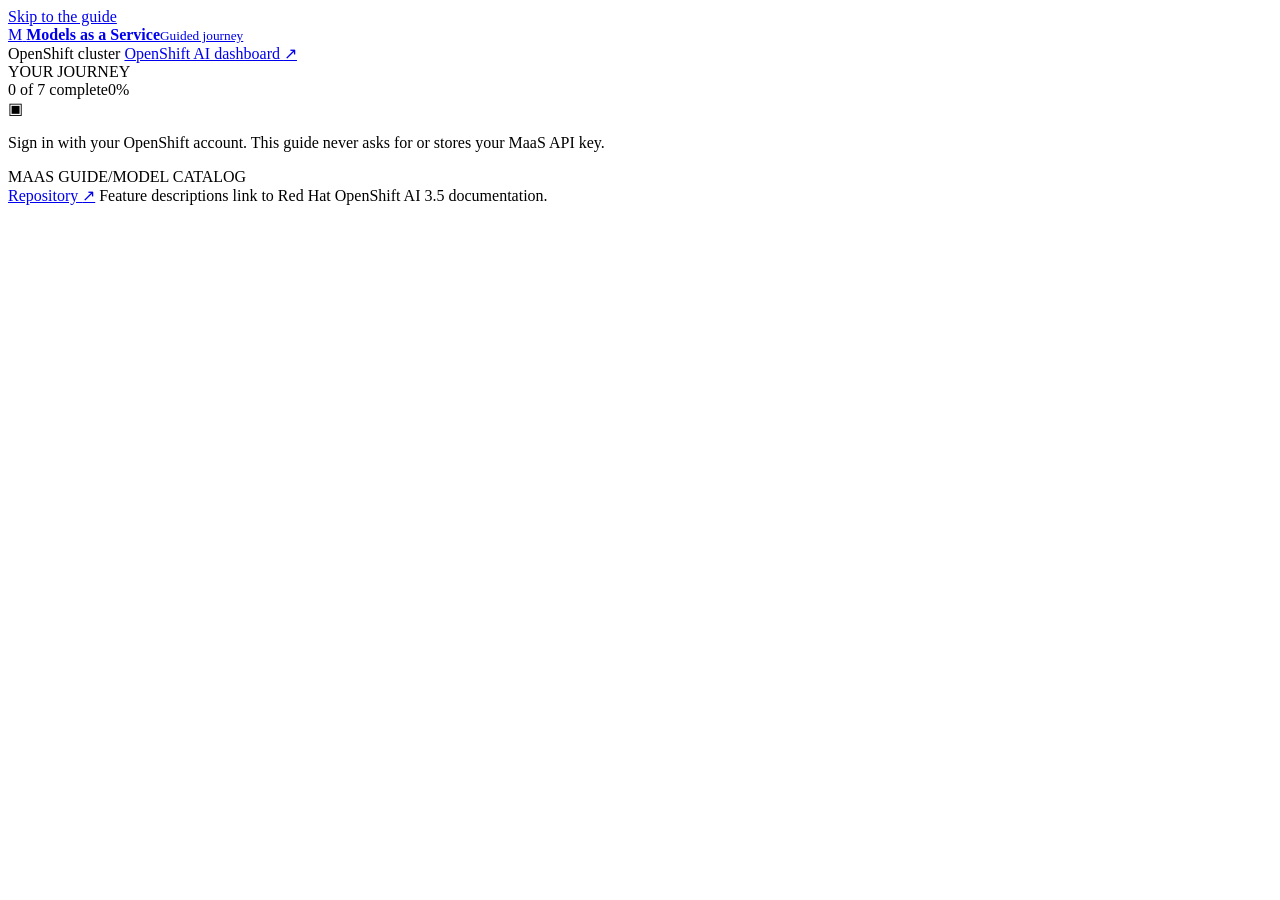
==== portal/index.html @ 1ebd5e50 "Add MaaS guided journey portal" ====
<!doctype html>
<html lang="en">
  <head>
    <meta charset="utf-8">
    <meta name="viewport" content="width=device-width, initial-scale=1">
    <meta name="theme-color" content="#101a2c">
    <title>MaaS Guided Journey</title>
    <link rel="stylesheet" href="/styles.css">
    <script src="/app.js" defer></script>
  </head>
  <body>
    <a class="skip-link" href="#main">Skip to the guide</a>
    <header class="topbar">
      <a class="brand" href="/" aria-label="MaaS Guided Journey home">
        <span class="brand-mark" aria-hidden="true">M</span>
        <span><strong>Models as a Service</strong><small>Guided journey</small></span>
      </a>
      <div class="top-actions">
        <span class="cluster-label"><span class="status-dot"></span><span id="cluster-name">OpenShift cluster</span></span>
        <a class="button button-quiet" id="dashboard-link" href="#" target="_blank" rel="noreferrer">OpenShift AI dashboard <span aria-hidden="true">↗</span></a>
      </div>
    </header>

    <div class="layout">
      <aside class="sidebar" aria-label="Journey steps">
        <div class="journey-label">YOUR JOURNEY</div>
        <div class="progress-copy"><span id="progress-count">0 of 7 complete</span><span id="progress-percent">0%</span></div>
        <div class="progress-track progress-0" role="progressbar" aria-label="Journey progress" aria-valuemin="0" aria-valuemax="7" aria-valuenow="0" id="progress-bar"><span id="progress-fill"></span></div>
        <nav id="step-nav" class="step-nav"></nav>
        <div class="sidebar-footer">
          <span class="lock-icon" aria-hidden="true">▣</span>
          <p>Sign in with your OpenShift account. This guide never asks for or stores your MaaS API key.</p>
        </div>
      </aside>

      <main id="main" class="main-content" tabindex="-1">
        <div class="breadcrumb"><span>MAAS GUIDE</span><span aria-hidden="true">/</span><span id="breadcrumb-step">MODEL CATALOG</span></div>
        <section id="step-content" aria-live="polite" aria-atomic="true"></section>
        <footer class="content-footer">
          <a href="https://github.com/jaysonzhao/maasdeploy" target="_blank" rel="noreferrer">Repository <span aria-hidden="true">↗</span></a>
          <span>Feature descriptions link to Red Hat OpenShift AI 3.5 documentation.</span>
        </footer>
      </main>
    </div>
  </body>
</html>
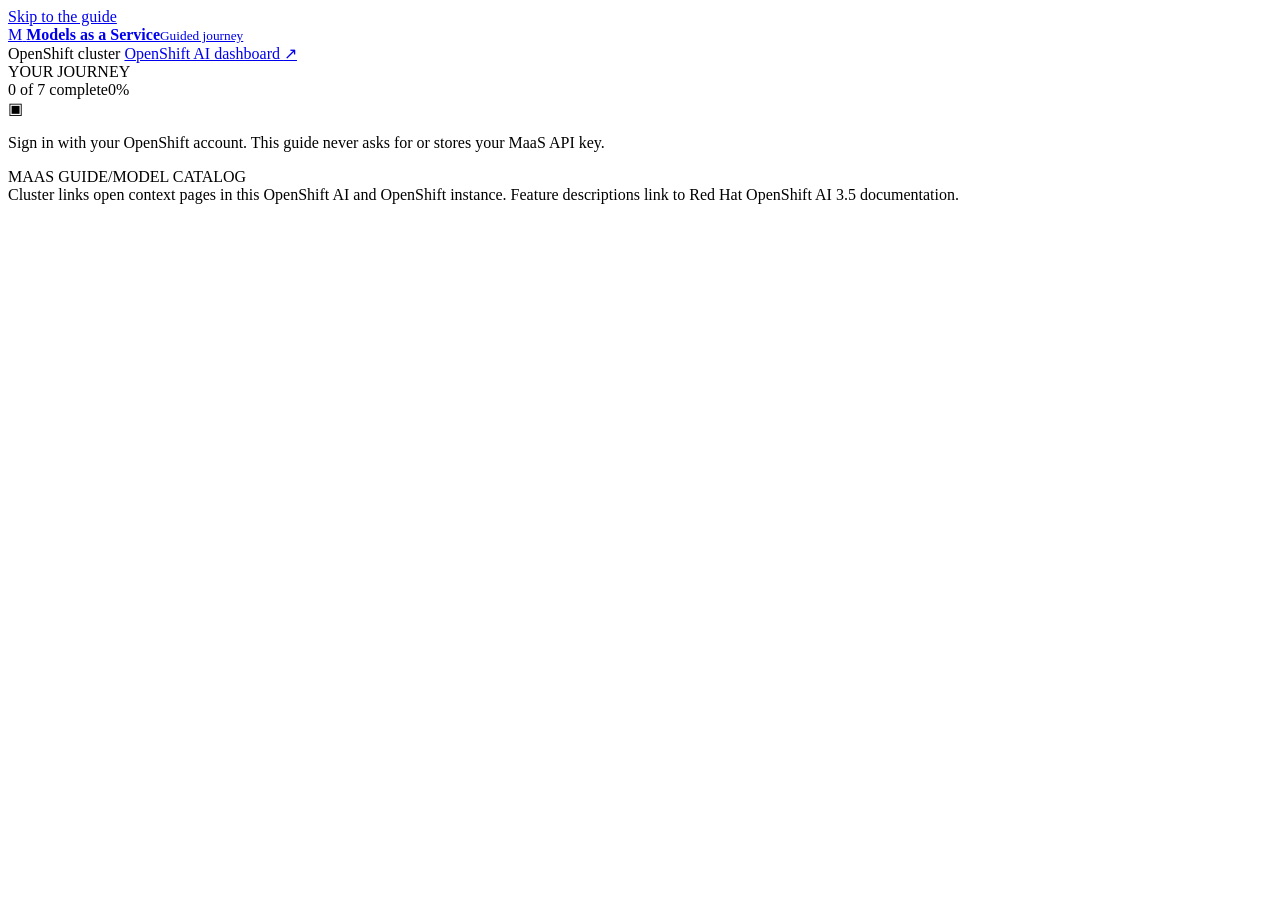
==== commit 2828964e: "Use contextual OpenShift portal links" ====
--- a/portal/index.html
+++ b/portal/index.html
@@ -37,7 +37,7 @@
         <div class="breadcrumb"><span>MAAS GUIDE</span><span aria-hidden="true">/</span><span id="breadcrumb-step">MODEL CATALOG</span></div>
         <section id="step-content" aria-live="polite" aria-atomic="true"></section>
         <footer class="content-footer">
-          <a href="https://github.com/jaysonzhao/maasdeploy" target="_blank" rel="noreferrer">Repository <span aria-hidden="true">↗</span></a>
+          <span>Cluster links open context pages in this OpenShift AI and OpenShift instance.</span>
           <span>Feature descriptions link to Red Hat OpenShift AI 3.5 documentation.</span>
         </footer>
       </main>
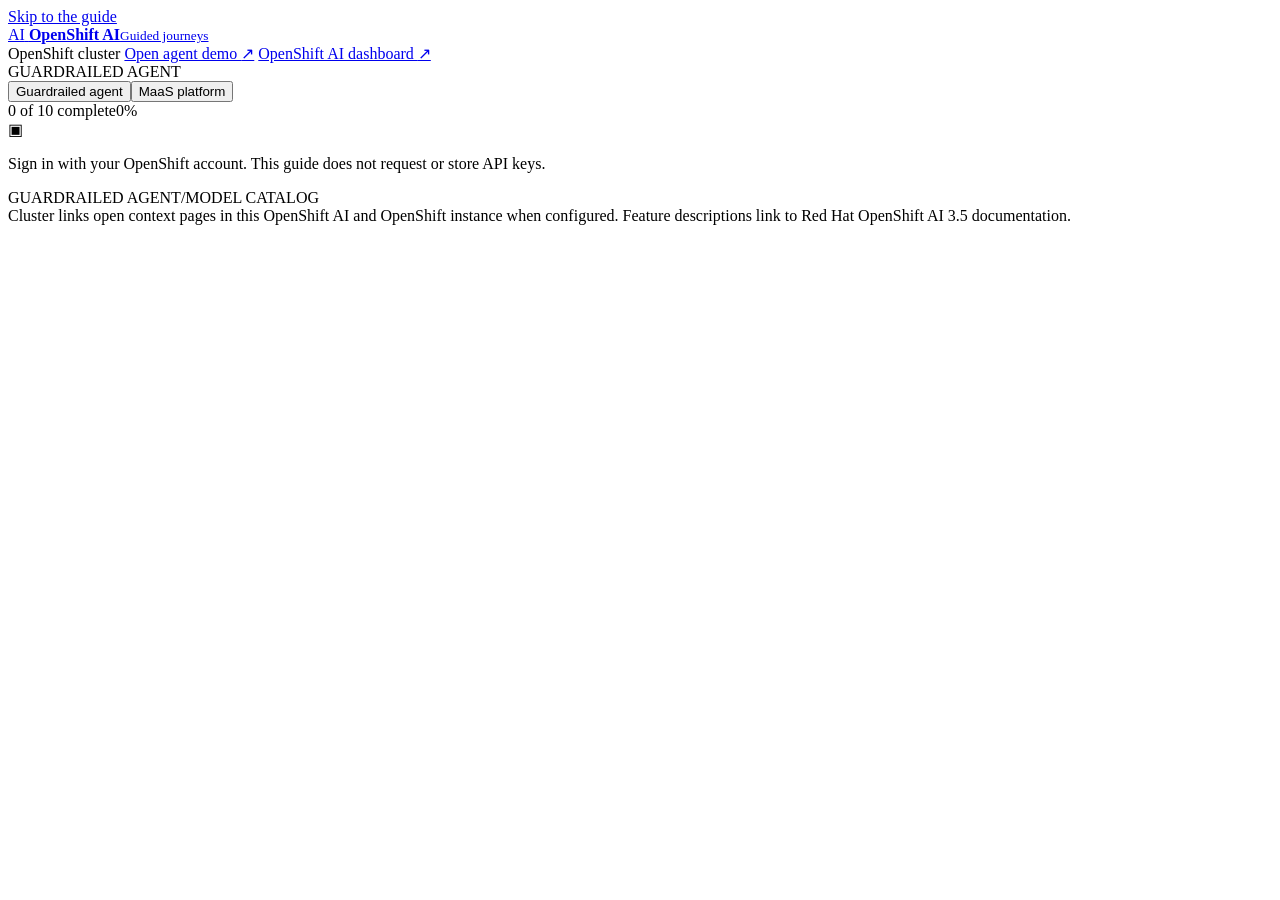
==== commit c90bbff5: "Add guardrailed agent portal journey" ====
--- a/portal/index.html
+++ b/portal/index.html
@@ -4,40 +4,42 @@
     <meta charset="utf-8">
     <meta name="viewport" content="width=device-width, initial-scale=1">
     <meta name="theme-color" content="#101a2c">
-    <title>MaaS Guided Journey</title>
+    <title>OpenShift AI Guided Journeys</title>
     <link rel="stylesheet" href="/styles.css">
     <script src="/app.js" defer></script>
   </head>
   <body>
     <a class="skip-link" href="#main">Skip to the guide</a>
     <header class="topbar">
-      <a class="brand" href="/" aria-label="MaaS Guided Journey home">
-        <span class="brand-mark" aria-hidden="true">M</span>
-        <span><strong>Models as a Service</strong><small>Guided journey</small></span>
+      <a class="brand" href="/" aria-label="OpenShift AI Guided Journeys home">
+        <span class="brand-mark" aria-hidden="true">AI</span>
+        <span><strong>OpenShift AI</strong><small>Guided journeys</small></span>
       </a>
       <div class="top-actions">
         <span class="cluster-label"><span class="status-dot"></span><span id="cluster-name">OpenShift cluster</span></span>
+        <a class="button button-quiet" id="agent-link" href="#" target="_blank" rel="noreferrer">Open agent demo <span aria-hidden="true">↗</span></a>
         <a class="button button-quiet" id="dashboard-link" href="#" target="_blank" rel="noreferrer">OpenShift AI dashboard <span aria-hidden="true">↗</span></a>
       </div>
     </header>
 
     <div class="layout">
       <aside class="sidebar" aria-label="Journey steps">
-        <div class="journey-label">YOUR JOURNEY</div>
-        <div class="progress-copy"><span id="progress-count">0 of 7 complete</span><span id="progress-percent">0%</span></div>
-        <div class="progress-track progress-0" role="progressbar" aria-label="Journey progress" aria-valuemin="0" aria-valuemax="7" aria-valuenow="0" id="progress-bar"><span id="progress-fill"></span></div>
+        <div class="journey-label" id="journey-name">GUARDRAILED AGENT</div>
+        <div class="journey-selector" id="journey-selector" role="group" aria-label="Choose a guided journey"><button type="button" data-journey="agent" aria-pressed="true">Guardrailed agent</button><button type="button" data-journey="maas" aria-pressed="false">MaaS platform</button></div>
+        <div class="progress-copy"><span id="progress-count">0 of 10 complete</span><span id="progress-percent">0%</span></div>
+        <div class="progress-track" role="progressbar" aria-label="Journey progress" aria-valuemin="0" aria-valuemax="10" aria-valuenow="0" id="progress-bar"><span id="progress-fill"></span></div>
         <nav id="step-nav" class="step-nav"></nav>
         <div class="sidebar-footer">
           <span class="lock-icon" aria-hidden="true">▣</span>
-          <p>Sign in with your OpenShift account. This guide never asks for or stores your MaaS API key.</p>
+          <p>Sign in with your OpenShift account. This guide does not request or store API keys.</p>
         </div>
       </aside>
 
       <main id="main" class="main-content" tabindex="-1">
-        <div class="breadcrumb"><span>MAAS GUIDE</span><span aria-hidden="true">/</span><span id="breadcrumb-step">MODEL CATALOG</span></div>
+        <div class="breadcrumb"><span id="breadcrumb-journey">GUARDRAILED AGENT</span><span aria-hidden="true">/</span><span id="breadcrumb-step">MODEL CATALOG</span></div>
         <section id="step-content" aria-live="polite" aria-atomic="true"></section>
         <footer class="content-footer">
-          <span>Cluster links open context pages in this OpenShift AI and OpenShift instance.</span>
+          <span>Cluster links open context pages in this OpenShift AI and OpenShift instance when configured.</span>
           <span>Feature descriptions link to Red Hat OpenShift AI 3.5 documentation.</span>
         </footer>
       </main>
